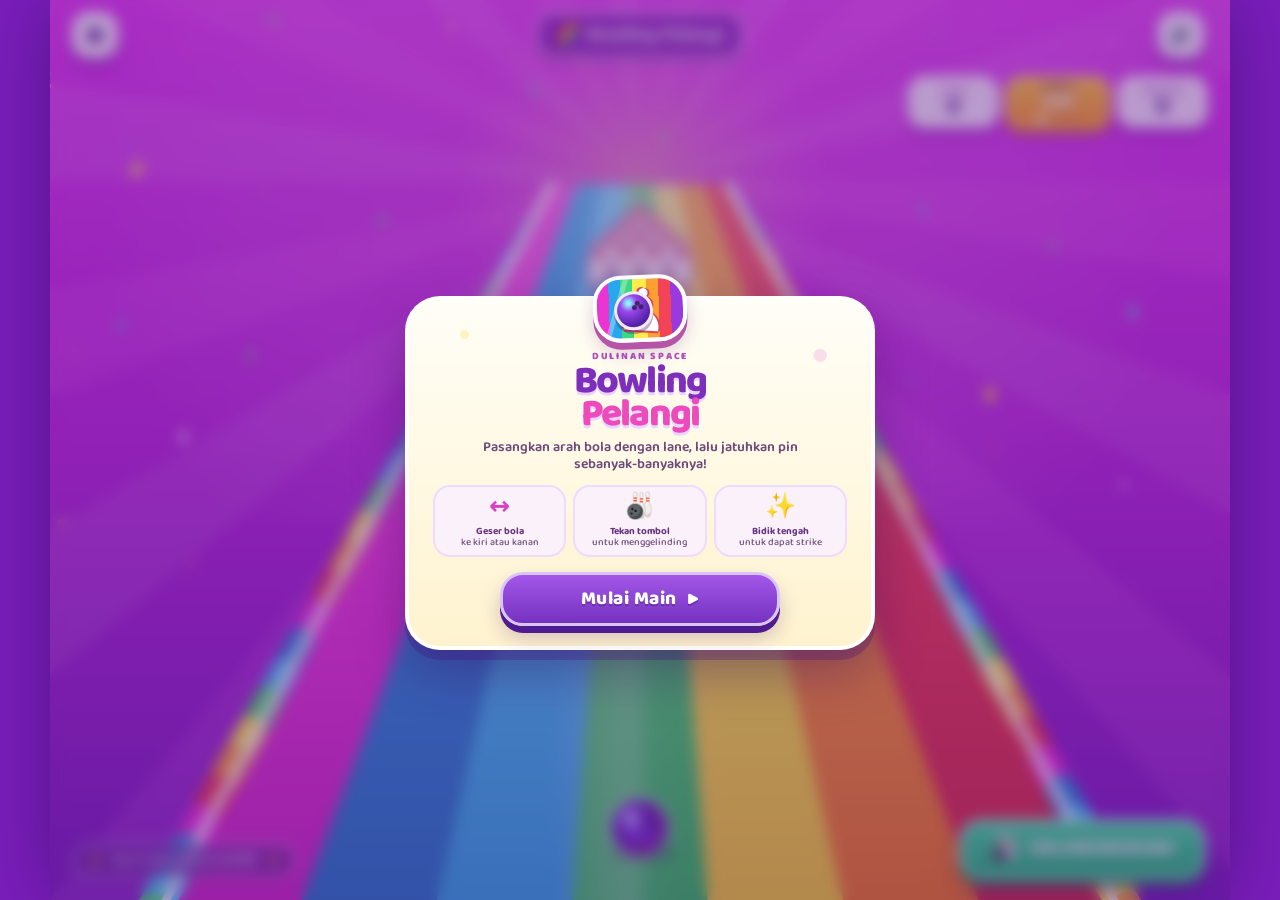
==== games/bowling_pelangi/index.html @ a97b38bd "Tambahkan game Bowling Pelangi" ====
<!doctype html>
<html lang="id">
<head>
  <meta charset="utf-8">
  <meta name="viewport" content="width=device-width, initial-scale=1, maximum-scale=1, user-scalable=no, viewport-fit=cover">
  <meta name="theme-color" content="#d832ed">
  <meta name="description" content="Bowling Pelangi — geser bola, bidik lane, dan jatuhkan pin warna-warni!">
  <title>Bowling Pelangi 🌈</title>
  <link rel="stylesheet" href="style.css?v=1">
</head>
<body>
  <main class="game-shell" id="gameShell">
    <canvas id="gameCanvas" aria-label="Lane Bowling Pelangi. Geser untuk membidik."></canvas>

    <div class="sparkles" aria-hidden="true">
      <i></i><i></i><i></i><i></i><i></i><i></i>
    </div>

    <header class="topbar">
      <a class="round-button home-button" href="../../index.html" aria-label="Kembali ke menu utama">
        <svg viewBox="0 0 24 24" width="22" height="22" aria-hidden="true">
          <path d="M12 3 2 12h3v8h6v-5h2v5h6v-8h3z" fill="currentColor"/>
        </svg>
      </a>

      <div class="brand-chip" aria-label="Bowling Pelangi">
        <span aria-hidden="true">🌈</span>
        <strong>Bowling Pelangi</strong>
      </div>

      <button class="round-button sound-button" id="soundButton" type="button" aria-label="Matikan suara" aria-pressed="false">
        <span aria-hidden="true">🔊</span>
      </button>
    </header>

    <section class="scoreboard" aria-label="Papan skor">
      <div class="score-item">
        <span>SKOR</span>
        <strong id="scoreValue">0</strong>
      </div>
      <div class="score-item round-item">
        <span>RONDE</span>
        <strong><b id="roundValue">1</b>/5</strong>
        <div class="round-dots" id="roundDots" aria-hidden="true"></div>
      </div>
      <div class="score-item">
        <span>TERBAIK</span>
        <strong id="bestValue">0</strong>
      </div>
    </section>

    <p class="aim-hint" id="aimHint">
      <span class="hint-arrow" aria-hidden="true">←</span>
      <span>Geser bola untuk membidik</span>
      <span class="hint-arrow" aria-hidden="true">→</span>
    </p>

    <p class="status-toast" id="statusToast" role="status" aria-live="polite"></p>

    <div class="lane-controls" id="laneControls">
      <button class="roll-button" id="rollButton" type="button">
        <span class="roll-icon" aria-hidden="true">🎳</span>
        <span>GELINDINGKAN!</span>
      </button>
    </div>

    <section class="overlay" id="introOverlay">
      <div class="modal-card intro-card" role="dialog" aria-modal="true" aria-labelledby="introTitle">
        <div class="rainbow-badge" aria-hidden="true">
          <span class="mini-pin">♟</span>
          <span class="mini-ball"></span>
        </div>
        <p class="eyebrow">DULINAN SPACE</p>
        <h1 id="introTitle">Bowling<br><span>Pelangi</span></h1>
        <p class="intro-copy">Pasangkan arah bola dengan lane, lalu jatuhkan pin sebanyak-banyaknya!</p>

        <div class="how-to-play">
          <div>
            <span class="step-icon" aria-hidden="true">↔</span>
            <p><strong>Geser bola</strong><br>ke kiri atau kanan</p>
          </div>
          <div>
            <span class="step-icon" aria-hidden="true">🎳</span>
            <p><strong>Tekan tombol</strong><br>untuk menggelinding</p>
          </div>
          <div>
            <span class="step-icon" aria-hidden="true">✨</span>
            <p><strong>Bidik tengah</strong><br>untuk dapat strike</p>
          </div>
        </div>

        <button class="primary-button" id="startButton" type="button">
          <span>Mulai Main</span>
          <span aria-hidden="true">▶</span>
        </button>
      </div>
    </section>

    <section class="overlay result-overlay" id="resultOverlay" hidden>
      <div class="confetti-layer" id="confettiLayer" aria-hidden="true"></div>
      <div class="modal-card result-card" role="dialog" aria-modal="true" aria-labelledby="resultTitle">
        <div class="result-medal" id="resultMedal" aria-hidden="true">🏆</div>
        <p class="eyebrow">LIMA RONDE SELESAI</p>
        <h2 id="resultTitle">Hebat sekali!</h2>
        <p class="result-copy" id="resultCopy">Lane pelanginya bersinar karena kamu.</p>

        <div class="final-score">
          <span>SKORMU</span>
          <strong id="finalScore">0</strong>
          <small>dari 50 pin</small>
        </div>
        <p class="best-note" id="bestNote">Skor terbaik: 0</p>
        <div class="new-best" id="newBest" hidden>✨ REKOR BARU! ✨</div>

        <button class="primary-button" id="replayButton" type="button">
          <span>Main Lagi</span>
          <span aria-hidden="true">↻</span>
        </button>
        <a class="menu-link" href="../../index.html">Kembali ke pilihan game</a>
      </div>
    </section>

    <p class="sr-only" id="liveRegion" aria-live="assertive"></p>
  </main>

  <script src="game.js?v=1"></script>
</body>
</html>
---- games/bowling_pelangi/style.css ----
@font-face {
  font-family: "Baloo 2";
  src: url("../puzzle_planet/assets/Baloo2.ttf") format("truetype");
  font-weight: 500 800;
  font-style: normal;
  font-display: swap;
}

:root {
  color-scheme: light;
  --ink: #482071;
  --purple: #792ac5;
  --purple-dark: #4d158c;
  --pink: #ed38d9;
  --yellow: #ffe34f;
  --green: #35d681;
  --glass: rgba(255, 255, 255, .88);
}

*,
*::before,
*::after {
  box-sizing: border-box;
}

html,
body {
  width: 100%;
  min-height: 100%;
  min-height: 100dvh;
  margin: 0;
  overflow: hidden;
  overscroll-behavior: none;
}

body {
  display: grid;
  place-items: center;
  color: var(--ink);
  background: #7b1ebc;
  font-family: "Baloo 2", ui-rounded, "Arial Rounded MT Bold", system-ui, sans-serif;
  touch-action: none;
  user-select: none;
  -webkit-user-select: none;
  -webkit-tap-highlight-color: transparent;
}

button,
a {
  font: inherit;
}

button {
  appearance: none;
  -webkit-appearance: none;
}

button:focus-visible,
a:focus-visible,
canvas:focus-visible {
  outline: 4px solid #fff;
  outline-offset: 3px;
}

[hidden] {
  display: none !important;
}

.game-shell {
  position: relative;
  isolation: isolate;
  width: min(100vw, 600px);
  height: 100vh;
  height: 100dvh;
  min-height: 540px;
  overflow: hidden;
  background: #d832ed;
  box-shadow: 0 0 70px rgba(40, 8, 77, .48);
}

#gameCanvas {
  position: absolute;
  z-index: 0;
  inset: 0;
  display: block;
  width: 100%;
  height: 100%;
  cursor: grab;
  touch-action: none;
}

#gameCanvas.is-dragging {
  cursor: grabbing;
}

.sparkles {
  position: absolute;
  z-index: 1;
  inset: 0;
  overflow: hidden;
  pointer-events: none;
}

.sparkles i {
  position: absolute;
  width: 8px;
  height: 15px;
  border-radius: 4px;
  background: #ffe64f;
  box-shadow: 0 2px 0 rgba(82, 20, 117, .13);
  animation: sparkle-drift 5s linear infinite;
}

.sparkles i:nth-child(1) { top: 18%; left: 7%; transform: rotate(28deg); }
.sparkles i:nth-child(2) { top: 34%; right: 8%; width: 6px; height: 11px; background: #55ebdd; animation-delay: -2.1s; }
.sparkles i:nth-child(3) { top: 11%; right: 23%; background: #ff7c68; animation-delay: -3.4s; }
.sparkles i:nth-child(4) { top: 48%; left: 11%; width: 6px; height: 10px; background: #fff; animation-delay: -1.2s; }
.sparkles i:nth-child(5) { top: 24%; left: 28%; width: 5px; height: 9px; background: #64ee82; animation-delay: -4.2s; }
.sparkles i:nth-child(6) { top: 43%; right: 20%; background: #ffda4a; animation-delay: -.7s; }

.topbar {
  position: absolute;
  z-index: 10;
  top: 0;
  right: 0;
  left: 0;
  display: grid;
  grid-template-columns: 48px minmax(0, 1fr) 48px;
  align-items: center;
  gap: 10px;
  padding: max(12px, env(safe-area-inset-top)) max(14px, env(safe-area-inset-right)) 7px max(14px, env(safe-area-inset-left));
  pointer-events: none;
}

.round-button {
  display: grid;
  width: 46px;
  height: 46px;
  padding: 0;
  place-items: center;
  cursor: pointer;
  pointer-events: auto;
  border: 3px solid rgba(255, 255, 255, .86);
  border-radius: 17px;
  color: var(--purple-dark);
  background: rgba(255, 255, 255, .92);
  box-shadow: 0 6px 0 rgba(83, 21, 136, .28), 0 10px 18px rgba(77, 17, 125, .2);
  text-decoration: none;
  transition: transform .14s ease, box-shadow .14s ease;
}

.round-button:active {
  transform: translateY(4px);
  box-shadow: 0 2px 0 rgba(83, 21, 136, .28), 0 5px 10px rgba(77, 17, 125, .16);
}

.sound-button {
  font-size: 20px;
}

.brand-chip {
  justify-self: center;
  display: flex;
  min-width: 0;
  height: 46px;
  align-items: center;
  justify-content: center;
  gap: 7px;
  padding: 3px 17px;
  overflow: hidden;
  border: 3px solid rgba(255, 255, 255, .66);
  border-radius: 18px;
  color: #fff;
  background: rgba(101, 23, 167, .58);
  box-shadow: 0 5px 0 rgba(74, 14, 126, .26);
  font-size: clamp(15px, 4.3vw, 19px);
  line-height: 1;
  text-shadow: 0 2px 0 #641497;
  backdrop-filter: blur(8px);
  -webkit-backdrop-filter: blur(8px);
}

.brand-chip strong {
  overflow: hidden;
  text-overflow: ellipsis;
  white-space: nowrap;
}

.scoreboard {
  position: absolute;
  z-index: 9;
  top: max(70px, calc(env(safe-area-inset-top) + 58px));
  right: 14px;
  left: 14px;
  display: grid;
  grid-template-columns: 1fr 1.15fr 1fr;
  gap: 8px;
  pointer-events: none;
}

.score-item {
  display: flex;
  min-width: 0;
  height: 56px;
  flex-direction: column;
  align-items: center;
  justify-content: center;
  border: 2px solid rgba(255, 255, 255, .84);
  border-radius: 19px;
  color: var(--purple-dark);
  background: rgba(255, 255, 255, .9);
  box-shadow: 0 5px 0 rgba(87, 20, 142, .23), 0 9px 16px rgba(76, 17, 128, .15);
  backdrop-filter: blur(7px);
  -webkit-backdrop-filter: blur(7px);
}

.score-item span {
  color: #a047bb;
  font-size: 9px;
  font-weight: 800;
  letter-spacing: .11em;
  line-height: 1;
}

.score-item strong {
  margin-top: 1px;
  font-size: 25px;
  font-weight: 800;
  line-height: .95;
}

.round-item {
  color: #fff;
  border-color: #fff39a;
  background: linear-gradient(180deg, #ffcb42, #ff9f28);
  box-shadow: 0 5px 0 #db701e, 0 9px 16px rgba(111, 42, 84, .18);
}

.round-item span {
  color: #7b3474;
}

.round-item strong {
  text-shadow: 0 2px 0 rgba(181, 79, 22, .42);
}

.round-item strong b {
  font: inherit;
}

.round-dots {
  display: flex;
  height: 6px;
  align-items: center;
  gap: 3px;
  margin-top: 3px;
}

.round-dots i {
  display: block;
  width: 5px;
  height: 5px;
  border-radius: 50%;
  background: rgba(124, 52, 116, .3);
}

.round-dots i.is-active {
  width: 13px;
  border-radius: 6px;
  background: #fff;
}

.round-dots i.is-done {
  background: #7a2d8d;
}

.aim-hint {
  position: absolute;
  z-index: 8;
  top: max(136px, calc(env(safe-area-inset-top) + 124px));
  left: 50%;
  display: flex;
  width: max-content;
  max-width: calc(100% - 40px);
  align-items: center;
  justify-content: center;
  gap: 7px;
  margin: 0;
  padding: 7px 14px;
  border: 2px solid rgba(255, 255, 255, .72);
  border-radius: 999px;
  color: #fff;
  background: rgba(93, 22, 153, .63);
  box-shadow: 0 4px 0 rgba(65, 13, 111, .22);
  font-size: 12px;
  font-weight: 700;
  line-height: 1;
  text-align: center;
  text-shadow: 0 2px 0 #661397;
  transform: translateX(-50%);
  pointer-events: none;
  backdrop-filter: blur(6px);
  -webkit-backdrop-filter: blur(6px);
  animation: hint-float 1.7s ease-in-out infinite;
  transition: opacity .2s ease, transform .2s ease;
}

.aim-hint.is-hidden {
  opacity: 0;
  transform: translate(-50%, -6px);
}

.hint-arrow {
  color: var(--yellow);
  font-size: 20px;
  line-height: .7;
}

.status-toast {
  position: absolute;
  z-index: 14;
  top: 145px;
  left: 50%;
  width: max-content;
  max-width: calc(100% - 44px);
  margin: 0;
  padding: 9px 17px;
  border: 2px solid rgba(255, 255, 255, .85);
  border-radius: 999px;
  color: #fff;
  background: #6823a6;
  box-shadow: 0 6px 0 rgba(67, 14, 111, .26), 0 10px 22px rgba(62, 12, 105, .2);
  font-size: 15px;
  font-weight: 800;
  line-height: 1;
  text-align: center;
  opacity: 0;
  transform: translate(-50%, -8px) scale(.92);
  pointer-events: none;
  transition: opacity .2s ease, transform .25s cubic-bezier(.2, .8, .2, 1.25);
}

.status-toast.is-visible {
  opacity: 1;
  transform: translate(-50%, 0) scale(1);
}

.status-toast.is-strike {
  color: #6b3281;
  background: var(--yellow);
  border-color: #fff8bb;
}

.lane-controls {
  position: absolute;
  z-index: 11;
  right: 0;
  bottom: max(18px, calc(env(safe-area-inset-bottom) + 12px));
  left: 0;
  display: grid;
  place-items: center;
  pointer-events: none;
  transition: opacity .2s ease, transform .2s ease;
}

.lane-controls.is-hidden {
  opacity: 0;
  transform: translateY(14px);
}

.roll-button,
.primary-button {
  display: inline-flex;
  align-items: center;
  justify-content: center;
  gap: 10px;
  min-height: 59px;
  padding: 10px 27px 8px;
  cursor: pointer;
  border: 3px solid #b9ffe0;
  border-radius: 23px;
  color: #fff;
  background: linear-gradient(180deg, #46e49a, #21bd75);
  box-shadow: 0 7px 0 #118f58, 0 13px 23px rgba(52, 19, 92, .28);
  font-size: 19px;
  font-weight: 800;
  letter-spacing: .025em;
  line-height: 1;
  text-shadow: 0 2px 0 rgba(12, 116, 69, .4);
  pointer-events: auto;
  transition: transform .13s ease, box-shadow .13s ease, filter .2s ease;
  animation: button-breathe 2s ease-in-out infinite;
}

.roll-button:active,
.primary-button:active {
  transform: translateY(5px) scale(.985);
  box-shadow: 0 2px 0 #118f58, 0 6px 12px rgba(52, 19, 92, .22);
  animation: none;
}

.roll-button:disabled {
  opacity: .62;
  filter: grayscale(.35);
  cursor: default;
  animation: none;
}

.roll-icon {
  font-size: 24px;
}

.overlay {
  position: absolute;
  z-index: 30;
  inset: 0;
  display: grid;
  place-items: center;
  padding: max(72px, calc(env(safe-area-inset-top) + 62px)) 18px max(22px, calc(env(safe-area-inset-bottom) + 14px));
  overflow: auto;
  background: rgba(74, 14, 122, .37);
  backdrop-filter: blur(7px);
  -webkit-backdrop-filter: blur(7px);
  touch-action: pan-y;
}

.modal-card {
  position: relative;
  width: min(100%, 430px);
  padding: 22px 21px 24px;
  border: 4px solid rgba(255, 255, 255, .92);
  border-radius: 35px;
  color: var(--ink);
  background:
    radial-gradient(circle at 12% 10%, rgba(255, 220, 80, .32) 0 4px, transparent 5px),
    radial-gradient(circle at 89% 16%, rgba(236, 73, 204, .18) 0 6px, transparent 7px),
    linear-gradient(180deg, #fffef7, #fff3cf);
  box-shadow: 0 10px 0 rgba(75, 17, 124, .3), 0 22px 50px rgba(50, 8, 91, .36);
  text-align: center;
  animation: modal-pop .42s cubic-bezier(.2, 1.28, .35, 1) both;
}

.rainbow-badge {
  position: relative;
  width: 105px;
  height: 77px;
  margin: -48px auto 6px;
  overflow: hidden;
  border: 4px solid #fff;
  border-radius: 28px;
  background:
    linear-gradient(108deg, transparent 0 25%, rgba(255, 255, 255, .3) 26% 30%, transparent 31%),
    linear-gradient(90deg, #ea35d2 0 14%, #29a7ed 14% 28%, #3ed883 28% 42%, #ffec4b 42% 58%, #ff9e31 58% 72%, #f24456 72% 86%, #9a39dd 86%);
  box-shadow: 0 7px 0 #b654a8, 0 10px 18px rgba(103, 32, 120, .22);
  transform: rotate(-2deg);
}

.mini-pin {
  position: absolute;
  top: -3px;
  right: 15px;
  color: #fff;
  font-family: Georgia, serif;
  font-size: 58px;
  text-shadow: 0 2px 0 #d84458, -2px 0 0 #d84458, 2px 0 0 #d84458;
  transform: rotate(5deg);
}

.mini-ball {
  position: absolute;
  bottom: 8px;
  left: 17px;
  width: 39px;
  height: 39px;
  border: 3px solid rgba(255, 255, 255, .9);
  border-radius: 50%;
  background:
    radial-gradient(circle at 62% 28%, #452069 0 2px, transparent 3px),
    radial-gradient(circle at 73% 39%, #452069 0 2px, transparent 3px),
    radial-gradient(circle at 53% 41%, #452069 0 2px, transparent 3px),
    radial-gradient(circle at 35% 27%, #8cf5ff 0 5%, #9b48ed 26%, #5320a8 72%);
  box-shadow: 0 4px 0 rgba(74, 20, 105, .35);
}

.eyebrow {
  margin: 2px 0 1px;
  color: #b34ebd;
  font-size: 10px;
  font-weight: 800;
  letter-spacing: .18em;
}

.intro-card h1,
.result-card h2 {
  margin: 0;
  color: #7d2eba;
  font-size: clamp(35px, 10vw, 47px);
  font-weight: 800;
  letter-spacing: -.045em;
  line-height: .83;
  text-shadow: 0 3px 0 #ead3ff;
}

.intro-card h1 span {
  color: #ed4abb;
}

.intro-copy,
.result-copy {
  max-width: 330px;
  margin: 13px auto 15px;
  color: #6c4a7b;
  font-size: 14px;
  font-weight: 600;
  line-height: 1.25;
}

.how-to-play {
  display: grid;
  grid-template-columns: repeat(3, minmax(0, 1fr));
  gap: 7px;
  margin: 0 0 19px;
}

.how-to-play > div {
  display: flex;
  min-width: 0;
  min-height: 88px;
  flex-direction: column;
  align-items: center;
  justify-content: center;
  padding: 7px 4px;
  border: 2px solid #efdbff;
  border-radius: 17px;
  background: rgba(251, 241, 255, .88);
}

.step-icon {
  display: grid;
  min-height: 28px;
  place-items: center;
  color: #da3ec4;
  font-size: 25px;
  font-weight: 800;
  line-height: 1;
}

.how-to-play p {
  margin: 4px 0 0;
  color: #755681;
  font-size: 10px;
  line-height: 1.1;
}

.how-to-play strong {
  color: #693481;
}

.primary-button {
  width: min(280px, 90%);
  border-color: #dac4ff;
  background: linear-gradient(180deg, #a257e7, #7532c1);
  box-shadow: 0 7px 0 #4f1b90, 0 12px 20px rgba(72, 24, 109, .24);
  text-shadow: 0 2px 0 rgba(68, 19, 112, .42);
}

.primary-button:active {
  box-shadow: 0 2px 0 #4f1b90, 0 5px 11px rgba(72, 24, 109, .2);
}

.result-card {
  padding-top: 22px;
}

.result-medal {
  display: grid;
  width: 88px;
  height: 88px;
  margin: -56px auto 9px;
  place-items: center;
  border: 4px solid #fff;
  border-radius: 50%;
  background: linear-gradient(145deg, #ffe764, #ffae28);
  box-shadow: 0 7px 0 #dc771e, 0 12px 20px rgba(108, 46, 91, .23);
  font-size: 48px;
}

.result-card h2 {
  font-size: clamp(32px, 9vw, 44px);
  line-height: .95;
}

.final-score {
  display: grid;
  width: 155px;
  min-height: 117px;
  margin: 12px auto 9px;
  place-items: center;
  padding: 11px;
  border: 3px solid #ffd9f5;
  border-radius: 26px;
  color: #fff;
  background: linear-gradient(145deg, #ee54c3, #9a3bd1);
  box-shadow: 0 6px 0 #7224a5;
}

.final-score span,
.final-score small {
  font-size: 10px;
  font-weight: 800;
  letter-spacing: .1em;
}

.final-score strong {
  margin: -5px 0;
  font-size: 52px;
  line-height: 1;
  text-shadow: 0 4px 0 rgba(88, 27, 134, .38);
}

.best-note {
  margin: 13px 0 8px;
  color: #755480;
  font-size: 13px;
  font-weight: 700;
}

.new-best {
  width: max-content;
  max-width: 100%;
  margin: 0 auto 12px;
  padding: 5px 13px;
  border-radius: 999px;
  color: #7c4582;
  background: #ffe95e;
  font-size: 12px;
  font-weight: 800;
  animation: new-best-pulse 1.2s ease-in-out infinite;
}

.menu-link {
  display: block;
  width: max-content;
  margin: 17px auto 0;
  color: #78459a;
  font-size: 13px;
  font-weight: 700;
}

.confetti-layer {
  position: absolute;
  z-index: -1;
  inset: 0;
  overflow: hidden;
  pointer-events: none;
}

.confetti {
  position: absolute;
  top: -24px;
  width: 9px;
  height: 16px;
  border-radius: 3px;
  animation: confetti-fall var(--duration) linear var(--delay) infinite;
}

.sr-only {
  position: absolute;
  width: 1px;
  height: 1px;
  padding: 0;
  overflow: hidden;
  clip: rect(0, 0, 0, 0);
  white-space: nowrap;
  border: 0;
}

@keyframes hint-float {
  0%, 100% { transform: translate(-50%, 0); }
  50% { transform: translate(-50%, 4px); }
}

@keyframes button-breathe {
  0%, 100% { filter: brightness(1); transform: translateY(0) scale(1); }
  50% { filter: brightness(1.08); transform: translateY(-2px) scale(1.025); }
}

@keyframes modal-pop {
  from { opacity: 0; transform: translateY(20px) scale(.86) rotate(-1deg); }
  to { opacity: 1; transform: translateY(0) scale(1) rotate(0); }
}

@keyframes sparkle-drift {
  0%, 100% { opacity: .45; translate: 0 -4px; rotate: 0deg; }
  50% { opacity: 1; translate: 4px 8px; rotate: 120deg; }
}

@keyframes confetti-fall {
  from { translate: 0 -10vh; rotate: 0deg; }
  to { translate: var(--drift) 115vh; rotate: 720deg; }
}

@keyframes new-best-pulse {
  0%, 100% { transform: scale(1) rotate(-1deg); }
  50% { transform: scale(1.06) rotate(1deg); }
}

@media (min-width: 700px) and (orientation: landscape) {
  .game-shell {
    width: min(100vw, 1180px);
    min-height: 480px;
  }

  .topbar {
    grid-template-columns: 50px 1fr 50px;
    padding-right: 22px;
    padding-left: 22px;
  }

  .scoreboard {
    top: max(76px, calc(env(safe-area-inset-top) + 64px));
    right: 22px;
    left: auto;
    width: 300px;
    gap: 6px;
  }

  .score-item {
    height: 52px;
    border-radius: 17px;
  }

  .score-item strong {
    font-size: 22px;
  }

  .aim-hint {
    top: auto;
    bottom: max(24px, calc(env(safe-area-inset-bottom) + 18px));
    left: 24px;
    transform: none;
  }

  .aim-hint.is-hidden {
    transform: translateY(8px);
  }

  .lane-controls {
    right: 24px;
    bottom: max(22px, calc(env(safe-area-inset-bottom) + 16px));
    left: auto;
  }

  .roll-button {
    min-width: 225px;
  }

  .status-toast {
    top: 82px;
  }

  .overlay {
    padding: 70px 30px 24px;
  }

  .modal-card {
    width: min(92%, 470px);
  }

  .intro-card {
    padding: 19px 24px 20px;
  }

  .rainbow-badge {
    width: 94px;
    height: 67px;
    margin-top: -44px;
  }

  .intro-card h1 {
    font-size: 39px;
  }

  .intro-copy {
    margin: 9px auto 11px;
  }

  .how-to-play {
    margin-bottom: 15px;
  }

  .how-to-play > div {
    min-height: 72px;
  }

  .primary-button {
    min-height: 54px;
  }
}

@media (max-height: 650px) and (orientation: portrait) {
  .scoreboard {
    top: max(66px, calc(env(safe-area-inset-top) + 54px));
  }

  .score-item {
    height: 49px;
  }

  .score-item strong {
    font-size: 21px;
  }

  .aim-hint {
    top: max(121px, calc(env(safe-area-inset-top) + 109px));
  }

  .modal-card {
    padding-top: 17px;
    padding-bottom: 18px;
  }

  .rainbow-badge {
    width: 88px;
    height: 64px;
    margin-top: -41px;
  }

  .intro-card h1 {
    font-size: 34px;
  }

  .intro-copy {
    margin-top: 9px;
    margin-bottom: 10px;
  }

  .how-to-play {
    margin-bottom: 13px;
  }

  .how-to-play > div {
    min-height: 72px;
  }

  .primary-button {
    min-height: 52px;
  }
}

@media (max-width: 360px) {
  .topbar {
    grid-template-columns: 43px 1fr 43px;
    gap: 6px;
    padding-right: 10px;
    padding-left: 10px;
  }

  .round-button {
    width: 43px;
    height: 43px;
  }

  .brand-chip {
    height: 43px;
    padding: 3px 9px;
    font-size: 14px;
  }

  .scoreboard {
    right: 10px;
    left: 10px;
    gap: 5px;
  }

  .score-item {
    border-radius: 16px;
  }

  .how-to-play {
    gap: 4px;
  }

  .how-to-play p {
    font-size: 9px;
  }
}

@media (prefers-reduced-motion: reduce) {
  *,
  *::before,
  *::after {
    scroll-behavior: auto !important;
    animation-duration: .01ms !important;
    animation-iteration-count: 1 !important;
    transition-duration: .01ms !important;
  }
}
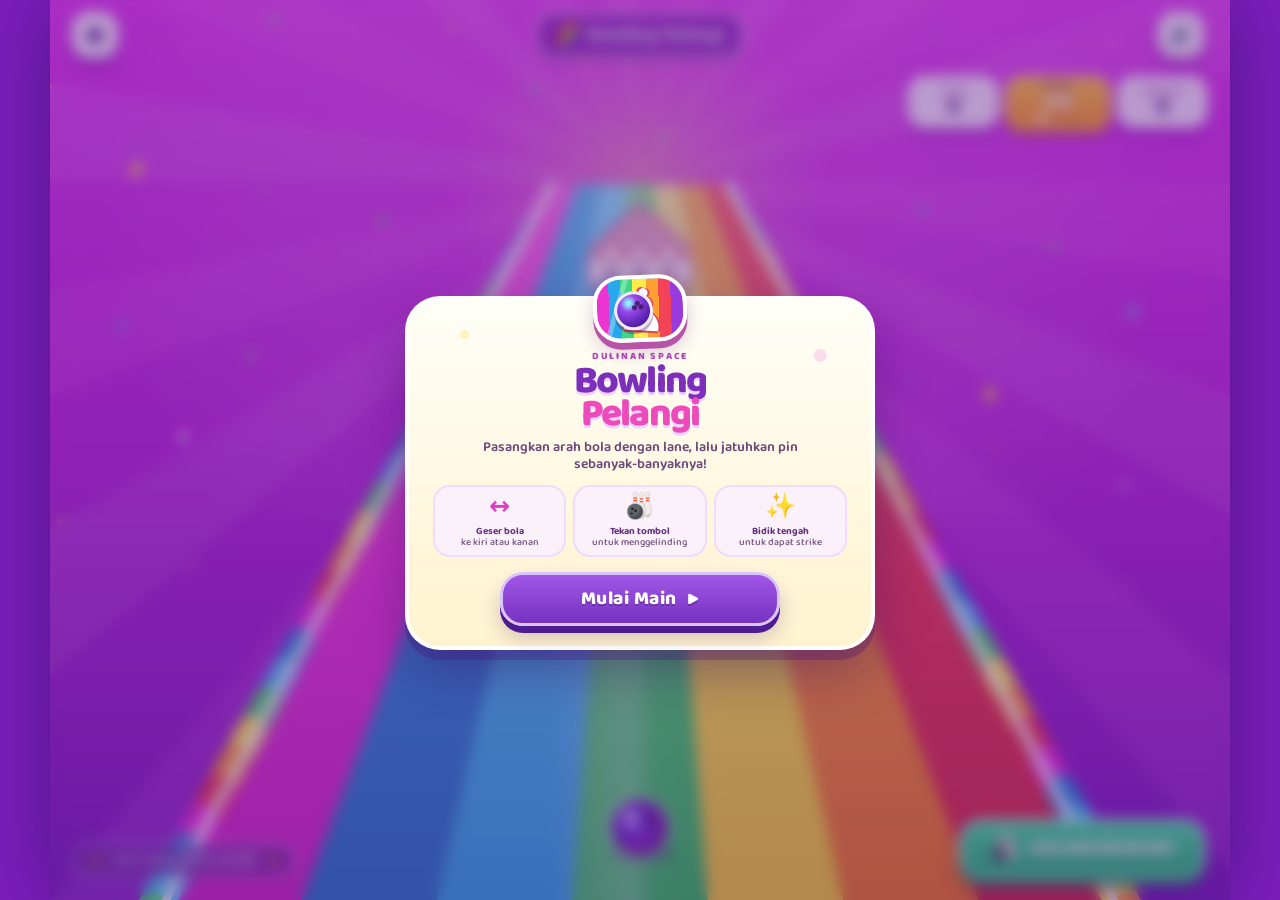
==== commit 13555ad2: "Terapkan perbaikan tinggi viewport yang sama ke Bowling Pelangi Pola bug identik dengan Gitar Kelinc" ====
--- a/games/bowling_pelangi/index.html
+++ b/games/bowling_pelangi/index.html
@@ -6,6 +6,19 @@
   <meta name="theme-color" content="#d832ed">
   <meta name="description" content="Bowling Pelangi — geser bola, bidik lane, dan jatuhkan pin warna-warni!">
   <title>Bowling Pelangi 🌈</title>
+  <script>
+    (function () {
+      var root = document.documentElement;
+      function setAppViewportHeight() {
+        var h = (window.visualViewport && window.visualViewport.height) || window.innerHeight;
+        root.style.setProperty('--app-vh', h + 'px');
+      }
+      setAppViewportHeight();
+      window.addEventListener('resize', setAppViewportHeight);
+      window.addEventListener('orientationchange', setAppViewportHeight);
+      if (window.visualViewport) window.visualViewport.addEventListener('resize', setAppViewportHeight);
+    })();
+  </script>
   <link rel="stylesheet" href="style.css?v=1">
 </head>
 <body>
--- a/games/bowling_pelangi/style.css
+++ b/games/bowling_pelangi/style.css
@@ -28,6 +28,7 @@
   width: 100%;
   min-height: 100%;
   min-height: 100dvh;
+  min-height: var(--app-vh, 100dvh);
   margin: 0;
   overflow: hidden;
   overscroll-behavior: none;
@@ -72,6 +73,7 @@
   width: min(100vw, 600px);
   height: 100vh;
   height: 100dvh;
+  height: var(--app-vh, 100dvh);
   min-height: 540px;
   overflow: hidden;
   background: #d832ed;
